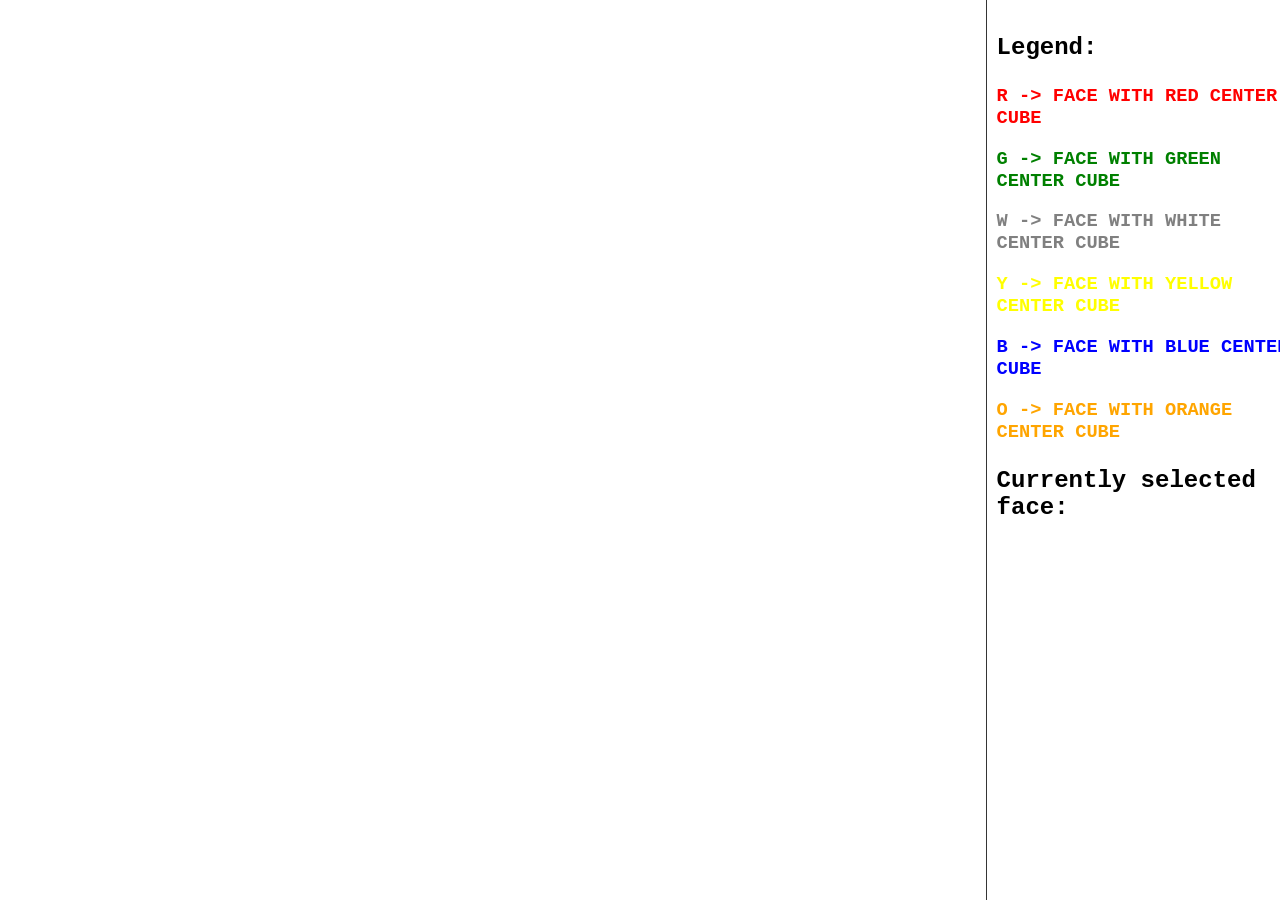
==== index.html @ fd1746be "adding legend" ====
<!DOCTYPE html>
<html lang="en-US">

<head>
    <meta charset="utf-8">
    <meta name="viewport" content="width=device-width, initial-scale=1">
	<script type="text/javascript" src="webgl-obj-loader.min.js"></script>
    <script type="text/javascript" src="quaternion.min.js"></script>
    <script type="text/javascript" src="utils.js"></script>
    <script type="text/javascript" src="drawing.js"></script>
</head>




<body style=" margin: 0;
      padding: 0;">

	<canvas id="c" style="right:23%; width:77%; height:100%;">
	</canvas>
	
	<div style="
	font-family: courier;  
	position: fixed;
	top: 0;
	right: 0;
	width: 23%;
	left:77%;
	height: 100%;
	background-color: white;
	border-left: 1px solid #353535;
	padding: 10px;
  ">
		<h2><p style="color:black">Legend:</p></h2>
		<h3><p style="color:red"> R -> FACE WITH RED CENTER CUBE</p></h3>
		<h3><p style="color:green"> G -> FACE WITH GREEN CENTER CUBE</p></h3>
		<h3><p style="color:grey"> W -> FACE WITH WHITE CENTER CUBE</p></h3>
		<h3><p style="color:yellow"> Y -> FACE WITH YELLOW CENTER CUBE</p></h3>
		<h3><p style="color:blue"> B -> FACE WITH BLUE CENTER CUBE</p></h3>
		<h3><p style="color:orange"> O -> FACE WITH ORANGE CENTER CUBE</p></h3>
		<p></p>
		<h2><p style="color:black">Currently selected face:</p></h2>
		<div id="face"></div>
			
	</div>
</body>

</html>
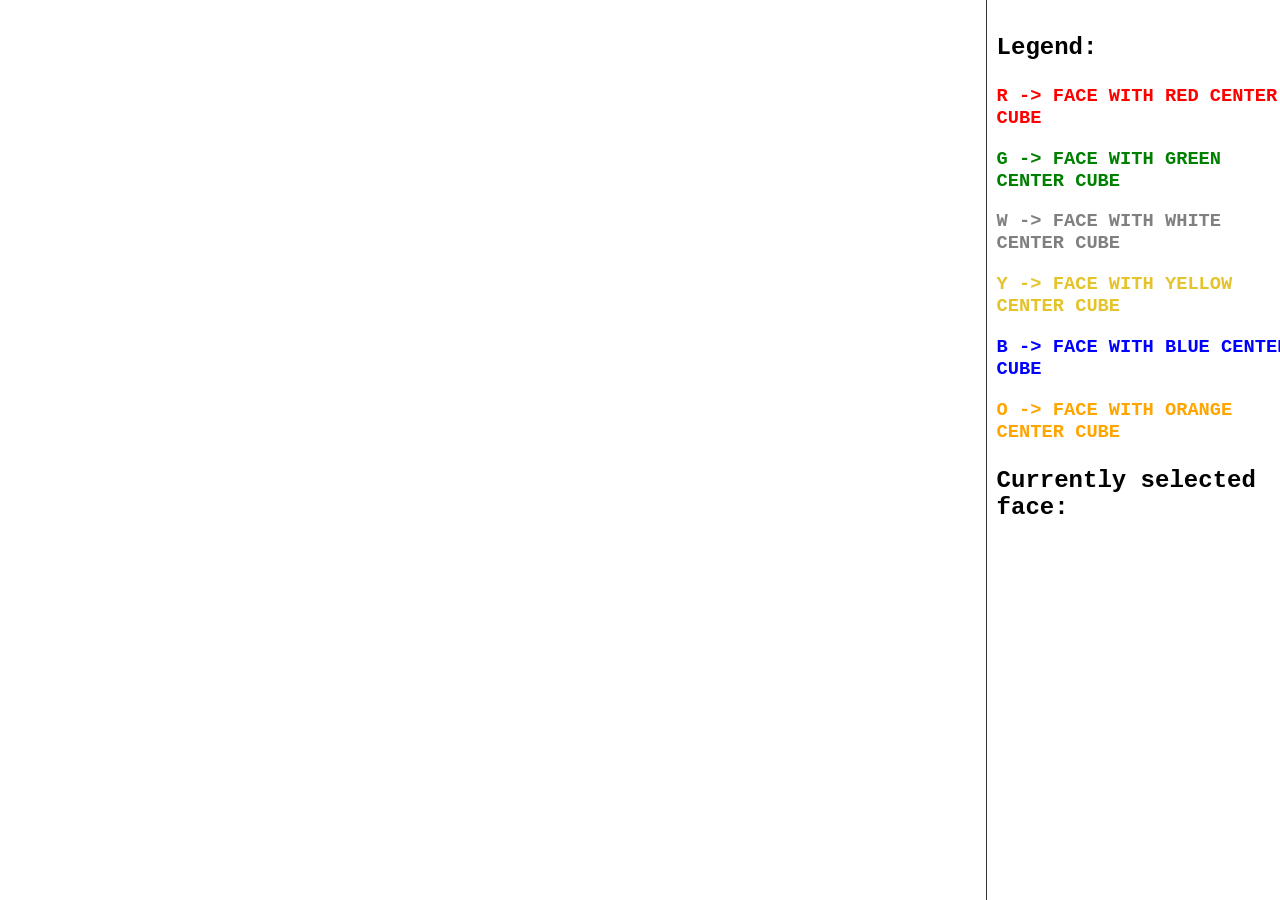
==== commit 08097673: "Update index.html" ====
--- a/index.html
+++ b/index.html
@@ -35,12 +35,12 @@
 		<h3><p style="color:red"> R -> FACE WITH RED CENTER CUBE</p></h3>
 		<h3><p style="color:green"> G -> FACE WITH GREEN CENTER CUBE</p></h3>
 		<h3><p style="color:grey"> W -> FACE WITH WHITE CENTER CUBE</p></h3>
-		<h3><p style="color:yellow"> Y -> FACE WITH YELLOW CENTER CUBE</p></h3>
+		<h3><p style="color:#E5C32A"> Y -> FACE WITH YELLOW CENTER CUBE</p></h3>
 		<h3><p style="color:blue"> B -> FACE WITH BLUE CENTER CUBE</p></h3>
 		<h3><p style="color:orange"> O -> FACE WITH ORANGE CENTER CUBE</p></h3>
 		<p></p>
 		<h2><p style="color:black">Currently selected face:</p></h2>
-		<div id="face"></div>
+		<h3><div id="face"></div></h3>
 			
 	</div>
 </body>
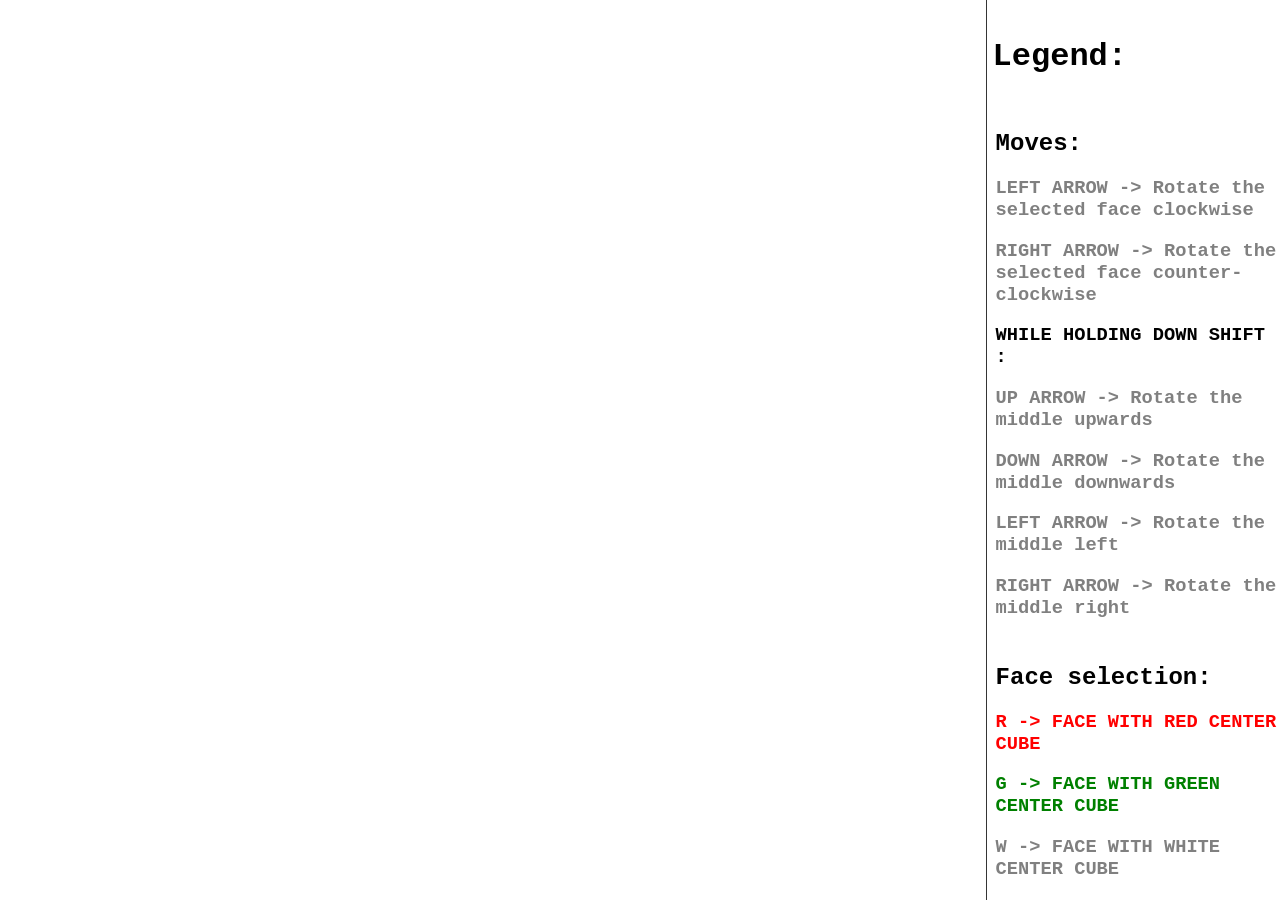
==== commit 488265f7: "Update index.html" ====
--- a/index.html
+++ b/index.html
@@ -29,18 +29,32 @@
 	height: 100%;
 	background-color: white;
 	border-left: 1px solid #353535;
-	padding: 10px;
+	padding: 6px;
   ">
-		<h2><p style="color:black">Legend:</p></h2>
-		<h3><p style="color:red"> R -> FACE WITH RED CENTER CUBE</p></h3>
-		<h3><p style="color:green"> G -> FACE WITH GREEN CENTER CUBE</p></h3>
-		<h3><p style="color:grey"> W -> FACE WITH WHITE CENTER CUBE</p></h3>
-		<h3><p style="color:#E5C32A"> Y -> FACE WITH YELLOW CENTER CUBE</p></h3>
-		<h3><p style="color:blue"> B -> FACE WITH BLUE CENTER CUBE</p></h3>
-		<h3><p style="color:orange"> O -> FACE WITH ORANGE CENTER CUBE</p></h3>
-		<p></p>
-		<h2><p style="color:black">Currently selected face:</p></h2>
-		<h3><div id="face"></div></h3>
+		
+		
+		<h1><p style="color:black">Legend:</p></h1>
+			<div style="padding: 3px;">
+			<h2> Moves: </h2>
+			<h3 style="color: grey"> LEFT ARROW -> Rotate the selected face clockwise </h3>
+			<h3 style="color: grey"> RIGHT ARROW -> Rotate the selected face counter-clockwise </h3>
+			<h3> WHILE HOLDING DOWN SHIFT : </h3>
+			<h3 style="color: grey"> UP ARROW -> Rotate the middle upwards </h3>
+			<h3 style="color: grey"> DOWN ARROW -> Rotate the middle downwards </h3>
+			<h3 style="color: grey"> LEFT ARROW -> Rotate the middle left</h3>
+			<h3 style="color: grey"> RIGHT ARROW -> Rotate the middle right </h3>
+		</div>
+		<div style="padding: 3px;">
+			<h2> Face selection:</h2>
+			<h3><p style="color:red"> R -> FACE WITH RED CENTER CUBE</p></h3>
+			<h3><p style="color:green"> G -> FACE WITH GREEN CENTER CUBE</p></h3>
+			<h3><p style="color:grey"> W -> FACE WITH WHITE CENTER CUBE</p></h3>
+			<h3><p style="color:#E5C32A"> Y -> FACE WITH YELLOW CENTER CUBE</p></h3>
+			<h3><p style="color:blue"> B -> FACE WITH BLUE CENTER CUBE</p></h3>
+			<h3><p style="color:orange"> O -> FACE WITH ORANGE CENTER CUBE</p></h3>
+			<h2><p style="color:black">Currently selected face:</p></h2>
+			<h3><div id="face"></div></h3>
+		</div>
 			
 	</div>
 </body>
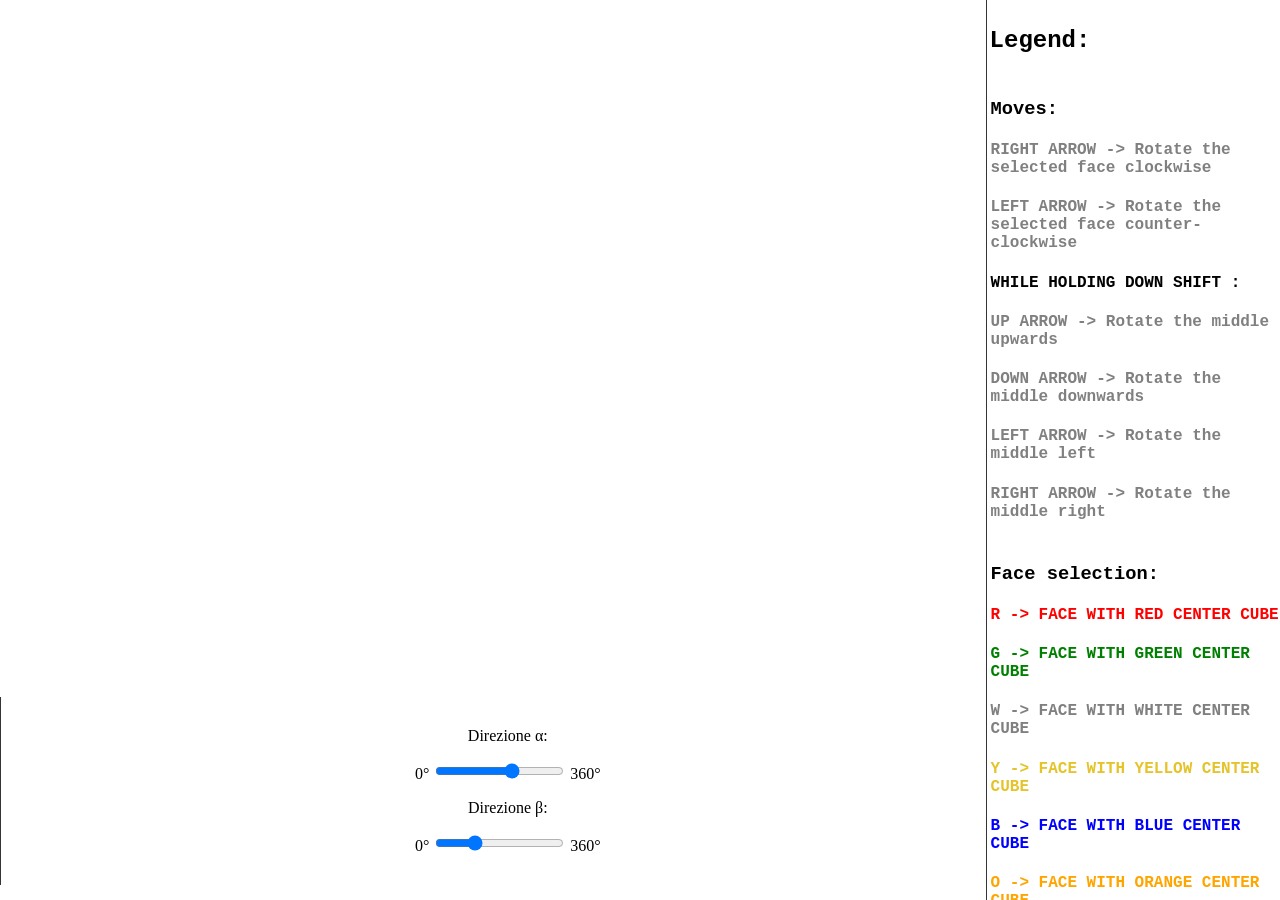
==== commit e83f8a91: "lambert reflection and sliders" ====
--- a/index.html
+++ b/index.html
@@ -16,7 +16,7 @@
 <body style=" margin: 0;
       padding: 0;">
 
-	<canvas id="c" style="right:23%; width:77%; height:100%;">
+	<canvas id="c" style="right:23%; width:77%; height:90%;">
 	</canvas>
 	
 	<div style="
@@ -27,35 +27,57 @@
 	width: 23%;
 	left:77%;
 	height: 100%;
+	bottom: 10%;
 	background-color: white;
 	border-left: 1px solid #353535;
-	padding: 6px;
+	padding: 3px;
   ">
 		
 		
-		<h1><p style="color:black">Legend:</p></h1>
-			<div style="padding: 3px;">
-			<h2> Moves: </h2>
-			<h3 style="color: grey"> LEFT ARROW -> Rotate the selected face clockwise </h3>
-			<h3 style="color: grey"> RIGHT ARROW -> Rotate the selected face counter-clockwise </h3>
-			<h3> WHILE HOLDING DOWN SHIFT : </h3>
-			<h3 style="color: grey"> UP ARROW -> Rotate the middle upwards </h3>
-			<h3 style="color: grey"> DOWN ARROW -> Rotate the middle downwards </h3>
-			<h3 style="color: grey"> LEFT ARROW -> Rotate the middle left</h3>
-			<h3 style="color: grey"> RIGHT ARROW -> Rotate the middle right </h3>
+		<h2><p style="color:black">Legend:</p></h1>
+			<div style="padding: 1px;">
+			<h3> Moves: </h3>
+			<h4 style="color: grey"> RIGHT ARROW -> Rotate the selected face clockwise </h4>
+			<h4 style="color: grey"> LEFT ARROW -> Rotate the selected face counter-clockwise </h4>
+			<h4> WHILE HOLDING DOWN SHIFT : </h4>
+			<h4 style="color: grey"> UP ARROW -> Rotate the middle upwards </h4>
+			<h4 style="color: grey"> DOWN ARROW -> Rotate the middle downwards </h4>
+			<h4 style="color: grey"> LEFT ARROW -> Rotate the middle left</h4>
+			<h4 style="color: grey"> RIGHT ARROW -> Rotate the middle right </h4>
 		</div>
-		<div style="padding: 3px;">
-			<h2> Face selection:</h2>
-			<h3><p style="color:red"> R -> FACE WITH RED CENTER CUBE</p></h3>
-			<h3><p style="color:green"> G -> FACE WITH GREEN CENTER CUBE</p></h3>
-			<h3><p style="color:grey"> W -> FACE WITH WHITE CENTER CUBE</p></h3>
-			<h3><p style="color:#E5C32A"> Y -> FACE WITH YELLOW CENTER CUBE</p></h3>
-			<h3><p style="color:blue"> B -> FACE WITH BLUE CENTER CUBE</p></h3>
-			<h3><p style="color:orange"> O -> FACE WITH ORANGE CENTER CUBE</p></h3>
+		<div style="padding: 1px;">
+			<h3> Face selection:</h3>
+			<h4><p style="color:red"> R -> FACE WITH RED CENTER CUBE</p></h4>
+			<h4><p style="color:green"> G -> FACE WITH GREEN CENTER CUBE</p></h4>
+			<h4><p style="color:grey"> W -> FACE WITH WHITE CENTER CUBE</p></h4>
+			<h4><p style="color:#E5C32A"> Y -> FACE WITH YELLOW CENTER CUBE</p></h4>
+			<h4><p style="color:blue"> B -> FACE WITH BLUE CENTER CUBE</p></h4>
+			<h4><p style="color:orange"> O -> FACE WITH ORANGE CENTER CUBE</p></h4>
 			<h2><p style="color:black">Currently selected face:</p></h2>
-			<h3><div id="face"></div></h3>
-		</div>
-			
+			<h3><div id="face" style="color:black"></div></h3>
+		</div>			
+	</div>
+	<div style="
+	text-align:center;
+	top: 80%;
+	right: 23%;
+	width: 77%;
+	left:0;
+	height: 10%;
+	background-color: white;
+	border-left: 1px solid #353535;
+	padding: 14px;
+	">		
+		<p> Direzione α:
+			<div id="slider1"> 0°
+					<input id="alfa" type="range" min="0" max="360" step="1" value="220" onchange="onAlfaChange(this.value);"/> 360° <br/>	
+			</div>
+		</p>
+		<p> Direzione β:
+			<div id="slider2"> 0°
+					<input id="beta" type="range" min="0" max="360" step="1" value="100" onchange="onBetaChange(this.value);"/> 360° <br/>	
+			</div>
+		</p>
 	</div>
 </body>
 
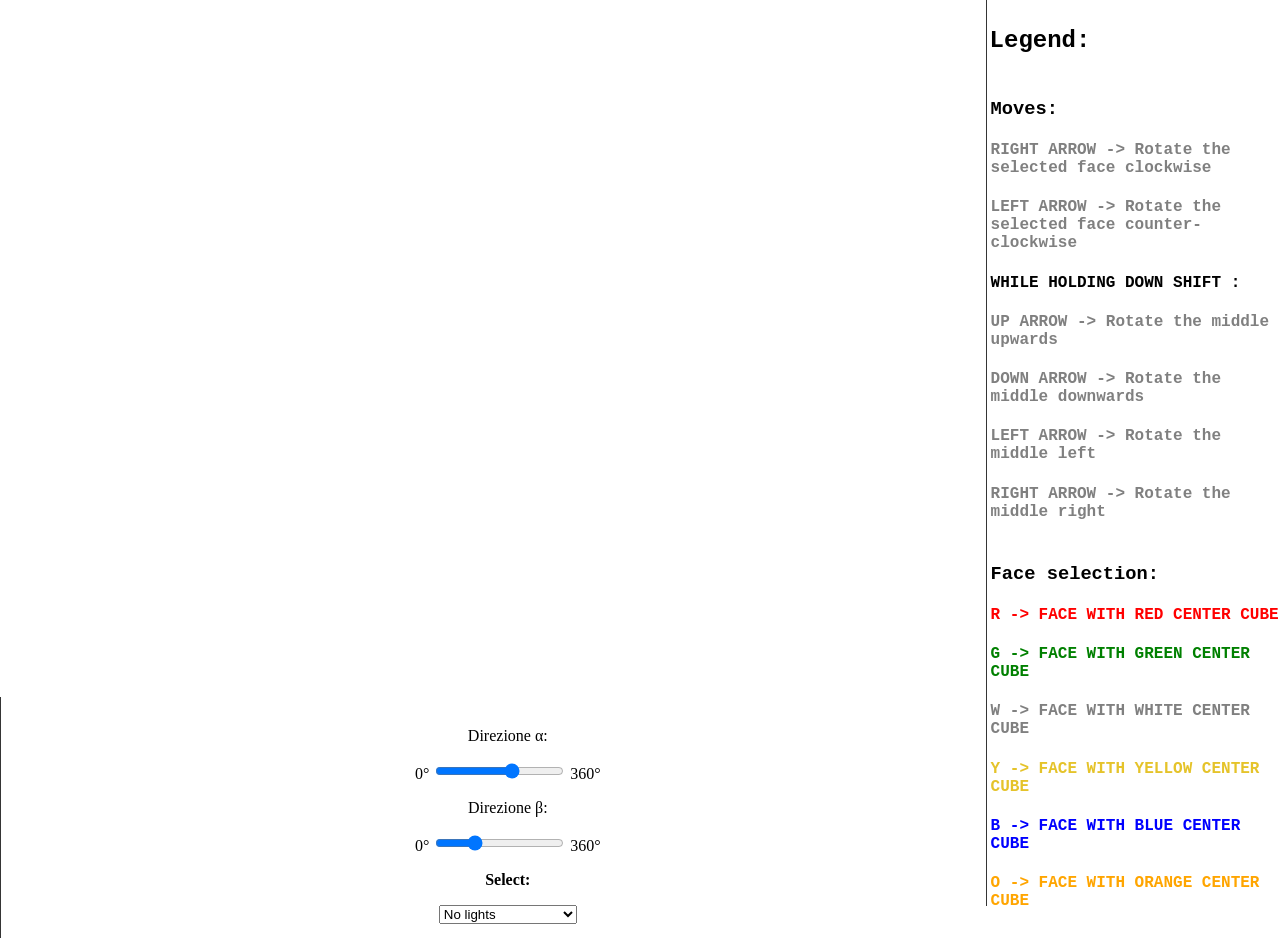
==== commit de869bf5: "Added shaders selection" ====
--- a/index.html
+++ b/index.html
@@ -31,6 +31,7 @@
 	background-color: white;
 	border-left: 1px solid #353535;
 	padding: 3px;
+	overflow: scroll;
   ">
 		
 		
@@ -67,6 +68,7 @@
 	background-color: white;
 	border-left: 1px solid #353535;
 	padding: 14px;
+	overflow: scroll;
 	">		
 		<p> Direzione α:
 			<div id="slider1"> 0°
@@ -78,6 +80,11 @@
 					<input id="beta" type="range" min="0" max="360" step="1" value="100" onchange="onBetaChange(this.value);"/> 360° <br/>	
 			</div>
 		</p>
+		<p><b> Select:</b></p>
+            <select id="drop-down" name="" onchange="onDropdownChange(this.value);">
+                <option value="1" selected>No lights</option>
+                <option value="2">Directional Lambert</option>
+            </select>
 	</div>
 </body>
 
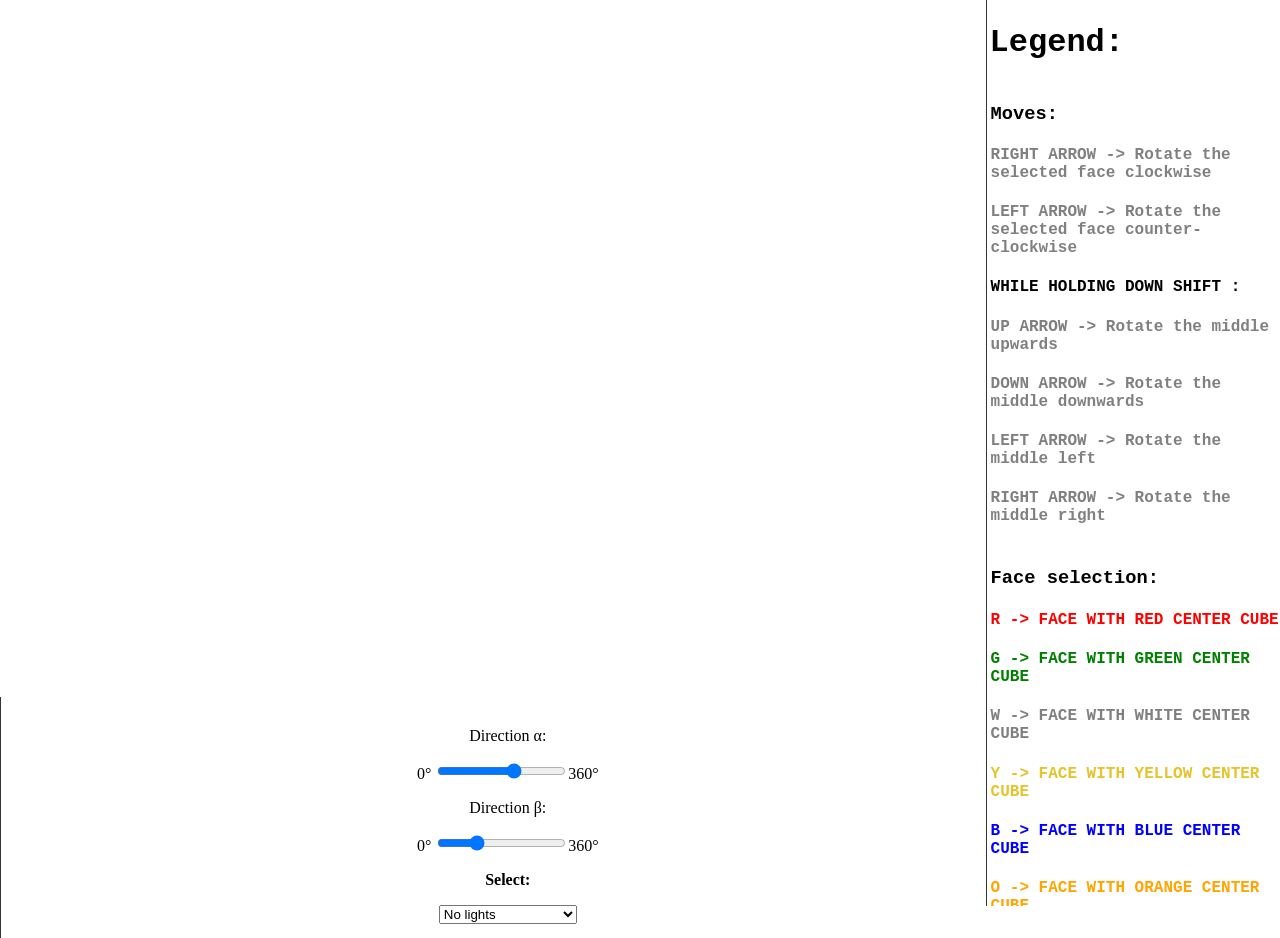
==== commit 6308dc25: "clean code" ====
--- a/index.html
+++ b/index.html
@@ -4,87 +4,63 @@
 <head>
     <meta charset="utf-8">
     <meta name="viewport" content="width=device-width, initial-scale=1">
+
+    <link rel="stylesheet" type="text/css" href="style.css">
+	
 	<script type="text/javascript" src="webgl-obj-loader.min.js"></script>
     <script type="text/javascript" src="quaternion.min.js"></script>
     <script type="text/javascript" src="utils.js"></script>
+    <script type="text/javascript" src="listeners.js"></script>
+    <script type="text/javascript" src="util_functions.js"></script>
+    <script type="text/javascript" src="rotations.js"></script>
     <script type="text/javascript" src="drawing.js"></script>
 </head>
 
+<body>
 
-
-
-<body style=" margin: 0;
-      padding: 0;">
-
-	<canvas id="c" style="right:23%; width:77%; height:90%;">
-	</canvas>
+	<canvas id="c"></canvas>
 	
-	<div style="
-	font-family: courier;  
-	position: fixed;
-	top: 0;
-	right: 0;
-	width: 23%;
-	left:77%;
-	height: 100%;
-	bottom: 10%;
-	background-color: white;
-	border-left: 1px solid #353535;
-	padding: 3px;
-	overflow: scroll;
-  ">
-		
-		
-		<h2><p style="color:black">Legend:</p></h1>
-			<div style="padding: 1px;">
-			<h3> Moves: </h3>
-			<h4 style="color: grey"> RIGHT ARROW -> Rotate the selected face clockwise </h4>
-			<h4 style="color: grey"> LEFT ARROW -> Rotate the selected face counter-clockwise </h4>
-			<h4> WHILE HOLDING DOWN SHIFT : </h4>
-			<h4 style="color: grey"> UP ARROW -> Rotate the middle upwards </h4>
-			<h4 style="color: grey"> DOWN ARROW -> Rotate the middle downwards </h4>
-			<h4 style="color: grey"> LEFT ARROW -> Rotate the middle left</h4>
-			<h4 style="color: grey"> RIGHT ARROW -> Rotate the middle right </h4>
+	<div id="legend">
+		<h1>Legend:</h1>
+		<div class="container">
+			<h3>Moves:</h3>
+			<h4 class="hint">RIGHT ARROW -> Rotate the selected face clockwise</h4>
+			<h4 class="hint">LEFT ARROW -> Rotate the selected face counter-clockwise</h4>
+			<h4>WHILE HOLDING DOWN SHIFT :</h4>
+			<h4 class="hint">UP ARROW -> Rotate the middle upwards</h4>
+			<h4 class="hint">DOWN ARROW -> Rotate the middle downwards</h4>
+			<h4 class="hint">LEFT ARROW -> Rotate the middle left</h4>
+			<h4 class="hint">RIGHT ARROW -> Rotate the middle right</h4>
 		</div>
-		<div style="padding: 1px;">
-			<h3> Face selection:</h3>
-			<h4><p style="color:red"> R -> FACE WITH RED CENTER CUBE</p></h4>
-			<h4><p style="color:green"> G -> FACE WITH GREEN CENTER CUBE</p></h4>
-			<h4><p style="color:grey"> W -> FACE WITH WHITE CENTER CUBE</p></h4>
-			<h4><p style="color:#E5C32A"> Y -> FACE WITH YELLOW CENTER CUBE</p></h4>
-			<h4><p style="color:blue"> B -> FACE WITH BLUE CENTER CUBE</p></h4>
-			<h4><p style="color:orange"> O -> FACE WITH ORANGE CENTER CUBE</p></h4>
-			<h2><p style="color:black">Currently selected face:</p></h2>
-			<h3><div id="face" style="color:black"></div></h3>
+		<div class="container">
+			<h3>Face selection:</h3>
+			<h4 class="red">R -> FACE WITH RED CENTER CUBE</h4>
+			<h4 class="green">G -> FACE WITH GREEN CENTER CUBE</h4>
+			<h4 class="white">W -> FACE WITH WHITE CENTER CUBE</h4>
+			<h4 class="yellow">Y -> FACE WITH YELLOW CENTER CUBE</h4>
+			<h4 class="blue">B -> FACE WITH BLUE CENTER CUBE</h4>
+			<h4 class="orange">O -> FACE WITH ORANGE CENTER CUBE</h4>
+			<h2>Currently selected face:</h2>
+			<h3><div id="face"></div></h3>
 		</div>			
 	</div>
-	<div style="
-	text-align:center;
-	top: 80%;
-	right: 23%;
-	width: 77%;
-	left:0;
-	height: 10%;
-	background-color: white;
-	border-left: 1px solid #353535;
-	padding: 14px;
-	overflow: scroll;
-	">		
-		<p> Direzione α:
-			<div id="slider1"> 0°
-					<input id="alfa" type="range" min="0" max="360" step="1" value="220" onchange="onAlfaChange(this.value);"/> 360° <br/>	
+
+	<div id="light">		
+		<p>Direction α:
+			<div id="slider1">0°
+				<input id="alfa" type="range" min="0" max="360" step="1" value="220" onchange="onAlfaChange(this.value);"/>360°<br/>	
 			</div>
 		</p>
-		<p> Direzione β:
-			<div id="slider2"> 0°
-					<input id="beta" type="range" min="0" max="360" step="1" value="100" onchange="onBetaChange(this.value);"/> 360° <br/>	
+		<p>Direction β:
+			<div id="slider2">0°
+				<input id="beta" type="range" min="0" max="360" step="1" value="100" onchange="onBetaChange(this.value);"/>360°<br/>	
 			</div>
 		</p>
-		<p><b> Select:</b></p>
-            <select id="drop-down" name="" onchange="onDropdownChange(this.value);">
-                <option value="1" selected>No lights</option>
-                <option value="2">Directional Lambert</option>
-            </select>
+		<p><b>Select:</b></p>
+        <select id="drop-down" name="" onchange="onDropdownChange(this.value);">
+            <option value="1" selected>No lights</option>
+            <option value="2">Directional Lambert</option>
+        </select>
 	</div>
 </body>
 
--- a/style.css
+++ b/style.css
@@ -0,0 +1,70 @@
+body {
+	margin: 0;
+	padding: 0;
+}
+
+#c {
+	right: 23%;
+	width: 77%;
+	height: 80%;
+}
+
+#legend {
+	font-family: courier;  
+	position: fixed;
+	top: 0;
+	right: 0;
+	width: 23%;
+	left: 77%;
+	height: 100%;
+	bottom: 10%;
+	background-color: white;
+	border-left: 1px solid #353535;
+	padding: 3px;
+	overflow: scroll;
+}
+
+.container {
+	padding: 1px;
+}
+
+.hint {
+	color: grey;
+}
+
+.white {
+	color: grey;
+}
+
+.yellow {
+	color: #E5C32A;
+}
+
+.blue {
+	color: blue;
+}
+
+.green {
+	color: green;
+}
+
+.red {
+	color: red;
+}
+
+.orange {
+	color: orange;
+}
+
+#light {
+	text-align:center;
+	top: 80%;
+	right: 23%;
+	width: 77%;
+	left:0;
+	height: 10%;
+	background-color: white;
+	border-left: 1px solid #353535;
+	padding: 14px;
+	overflow: scroll;
+}
